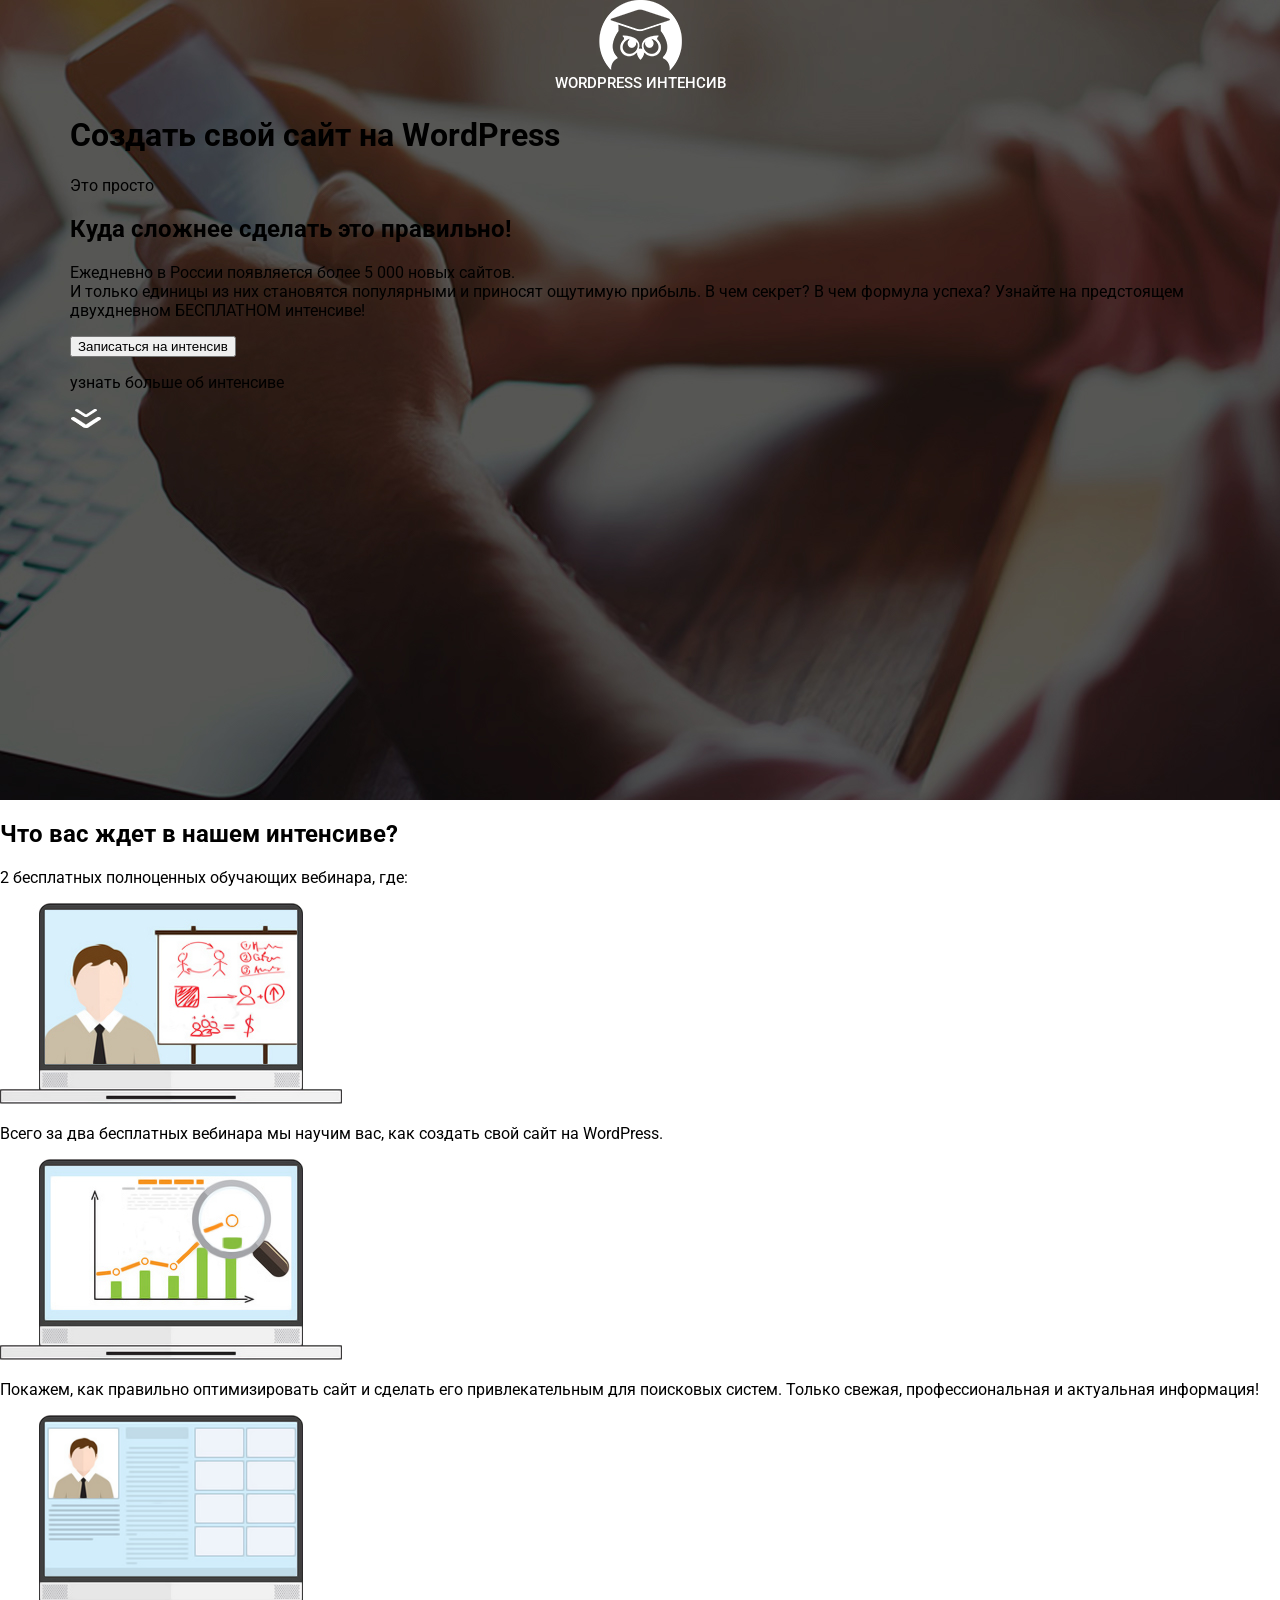
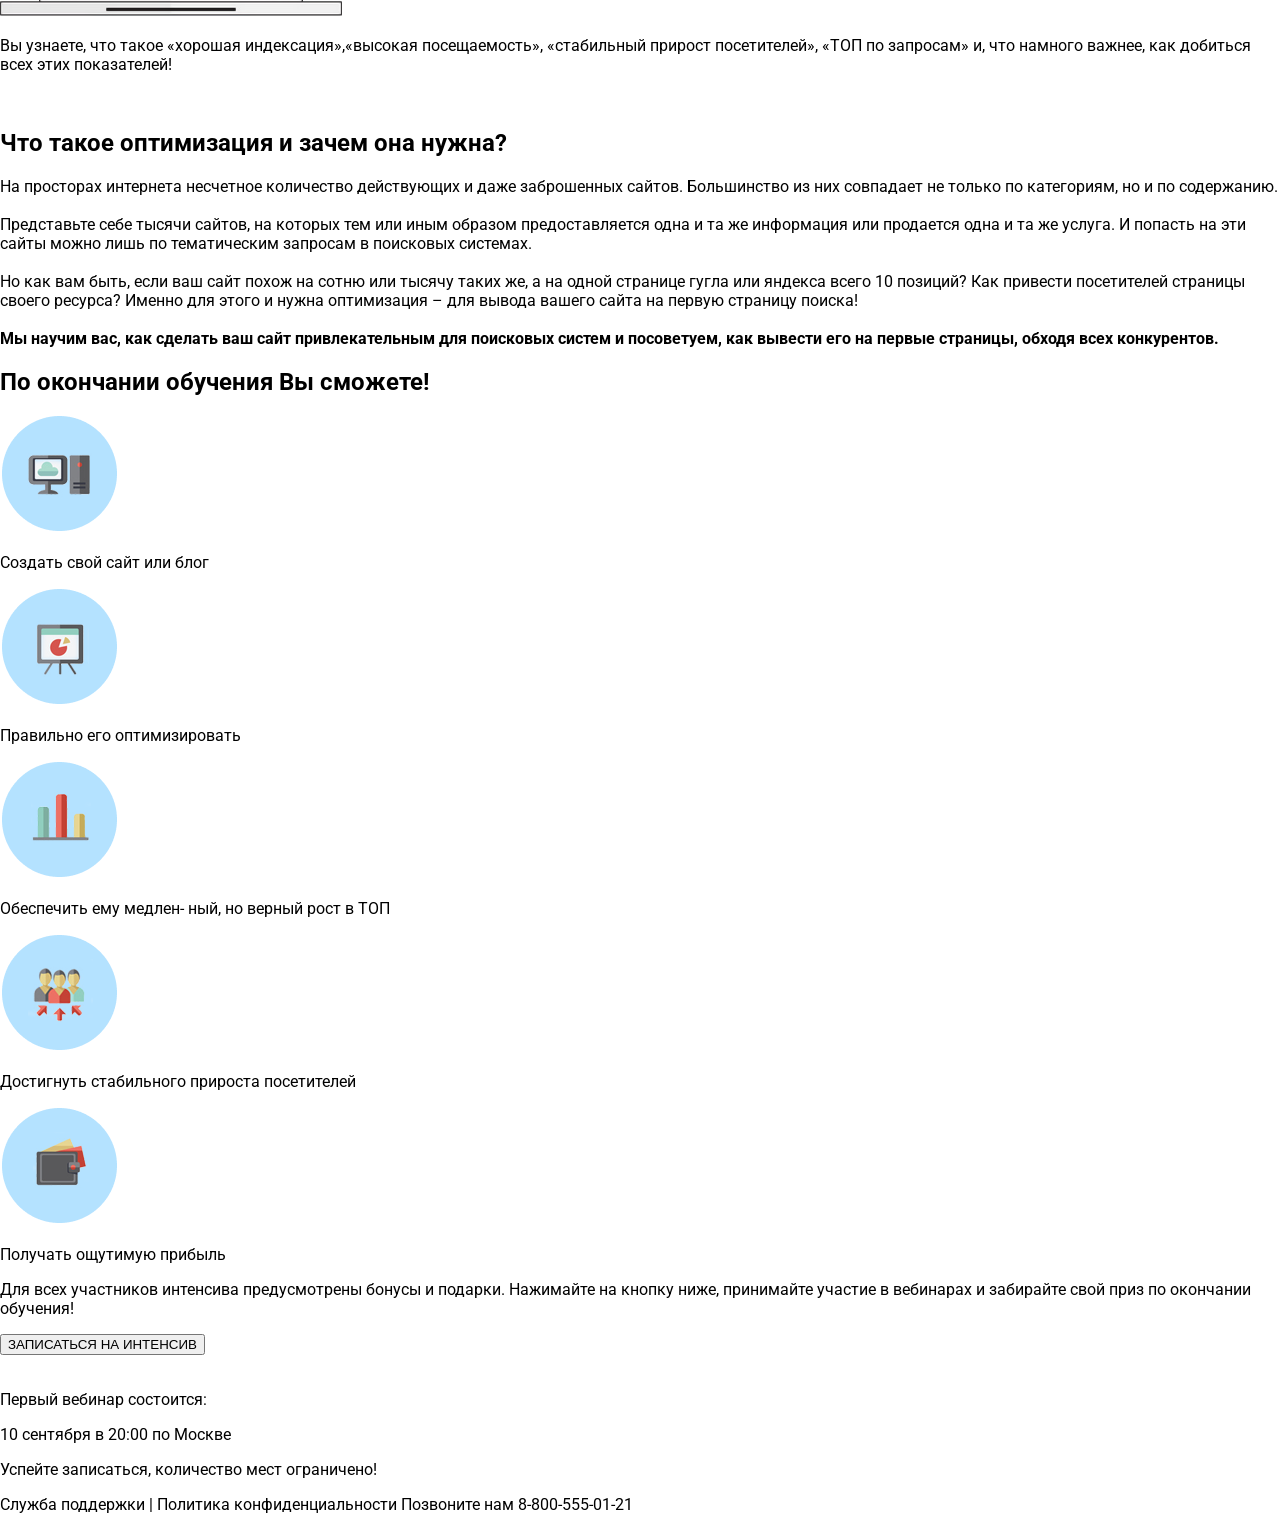
==== index.html @ 92de4f0f "firstCommit" ====
<!DOCTYPE html>
<html lang="ru">
<head>
    <meta charset="UTF-8">
    <meta http-equiv="X-UA-Compatible" content="IE=edge">
    <meta name="viewport" content="width=device-width, initial-scale=1.0">
    <title>WordlPress</title>
    <link rel="stylesheet" href="css/style.css">
    <link href="https://fonts.googleapis.com/css?family=Roboto:100,100italic,300,300italic,regular,italic,500,500italic,700,700italic,900,900italic" rel="stylesheet" />
</head>
<body>
    <header>
        <div class="container">
        <div class="logo">
            <img src='../SiteWorldPress/logo/logo.png' alt="logo" class="logo__img">
            <div class="logo__text">WordPress интенсив</div>
        </div>
        <div class="header-info">
            <h1>Создать свой сайт на WordPress </h1>
            <div class="line"></div>
            <p>Это просто</p>
            <div class="line"></div>
            <h2>Куда сложнее сделать это правильно!</h2>
        </div>
        <div class="promo-text">
            <p>Ежедневно в России появляется более 5 000 новых сайтов.<br>И только единицы из них становятся популярными и приносят ощутимую прибыль. В чем секрет? В чем формула успеха? Узнайте на предстоящем двухдневном <span>БЕСПЛАТНОМ</span> интенсиве!</p>
        </div>
        <button>Записаться на интенсив</button>
        <div class="more">
            <p>узнать больше об интенсиве</p>
            <img src="icons/down.png" alt="arrow down">
        </div>
    </div>
    </header>
    <section class="waiting">
        <h2 class="waiting-header">Что вас ждет в нашем интенсиве?</h2>
        <div class="line__yellow"></div>
        <p>2 бесплатных полноценных обучающих вебинара, где:</p>
        <div class="wrapper">
            <div class="wrapper__item">
                <img src="../SiteWorldPress/icons/Layer 10.jpg" alt="">
                <p>Всего за два бесплатных вебинара мы научим вас,
                    как создать свой сайт на WordPress. </p>
            </div>
            <div class="wrapper__item">
                <img src="../SiteWorldPress/icons/Layer 7.jpg" alt="">
                <p>Покажем, как правильно оптимизировать сайт и сделать его привлекательным для поисковых систем. Только свежая, профессиональная и актуальная информация!</p>
            </div>
            <div class="wrapper__item">
                <img src="../SiteWorldPress/icons/waiting_1.png" alt="">
                <p>Вы узнаете, что такое «хорошая индексация»,«высокая посещаемость», «стабильный прирост посетителей», «ТОП по запросам» и, что намного важнее, как добиться всех этих показателей!</p>
            </div>
        </div>
    </section>
    <section class="optimization">
        <div class="optimization__img">
            <img src="" alt="">
        </div>
        <div class="optimization__text">
            <h2 class="optimization__text__header">Что такое оптимизация и зачем она нужна?</h2>
            <p>На просторах интернета несчетное количество действующих и даже заброшенных сайтов. Большинство из них совпадает не только по категориям, но и по содержанию.<br><br>
                Представьте себе тысячи сайтов, на которых тем или иным образом предоставляется одна и та же информация или продается одна и та же услуга. И попасть на эти сайты можно лишь по тематическим запросам в поисковых системах.<br><br>
                Но как вам быть, если ваш сайт похож на сотню или тысячу таких же, а на одной странице гугла или яндекса всего 10 позиций? Как привести посетителей страницы своего ресурса? Именно для этого и нужна оптимизация – для вывода вашего сайта на первую страницу поиска!<br><br> 
                <b>Мы научим вас, как сделать ваш сайт привлекательным для поисковых систем и посоветуем, как вывести его на первые страницы, обходя всех конкурентов.</b></p>
        </div>
    </section>
    <section class="achievments-after-education">
        <h2>По окончании обучения Вы сможете!</h2>
        <div class="achievements-after-education__list">
            <div class="achievements-after-education__list__first">
                <img src="../SiteWorldPress/icons/Circle1.png" alt="">
                <p>Создать свой сайт или блог</p>
            </div>
            <div class="achievements-after-education__list__second">
                <img src="../SiteWorldPress/icons/Circle2.png" alt="">
                <p>Правильно его оптимизировать</p>
            </div>
            <div class="achievements-after-education__list__third">
                <img src="../SiteWorldPress/icons/Circle3.png" alt="">
                <p>Обеспечить ему медлен-
                    ный, но верный рост в 
                    ТОП</p>
            </div>
            <div class="achievements-after-education__list__forth">
                <img src="../SiteWorldPress/icons/Circle4.png" alt="">
                <p>Достигнуть стабильного прироста посетителей</p>
            </div>
            <div class="achievements-after-education__list__fifth">
                <img src="../SiteWorldPress/icons/Circle5.png" alt="">
                <p>Получать ощутимую прибыль</p>
            </div>
        </div>
        </section>
        <section class="bonus">
            <p>Для всех участников интенсива предусмотрены бонусы и подарки. Нажимайте на кнопку ниже, принимайте участие в вебинарах и забирайте свой приз по окончании обучения!</p>
            <button>ЗАПИСАТЬСЯ НА ИНТЕНСИВ</button>
        </section>
        <section class="date">
            <img src="" alt="" class="laptop">
            <p>Первый вебинар состоится:</p>
            <p class="blue">10 сентября в 20:00 по Москве</p>
            <p>Успейте записаться, количество мест ограничено!</p>
        </section>
        <footer>
            <div class="futher-info">
                <p>Служба поддержки  |  Политика конфиденциальности Позвоните нам 8-800-555-01-21</p>
            </div>
        </footer>
</body>
</html>
---- css/style.css ----
body {
    margin: 0px;
    padding: 0px;
    font-family: Roboto;
    box-sizing: border-box;
}

.container {
    width: 1140px;
    margin: 0 auto;
}
header {
    height: 800px;
    background: url('../img/headerImage.jpg') center center/cover no-repeat;
}

.logo .logo__img, .logo .logo__text{
    display: block;
    margin: 0 auto;
}


.logo__text {
    margin-top: 0px;
    margin-bottom: 0px;
    color: white;
    font-weight: 500;
    font-size: 15px;
    line-height: 24px;
    text-align: center;
    text-transform: uppercase;
    margin-left: 880px;
}
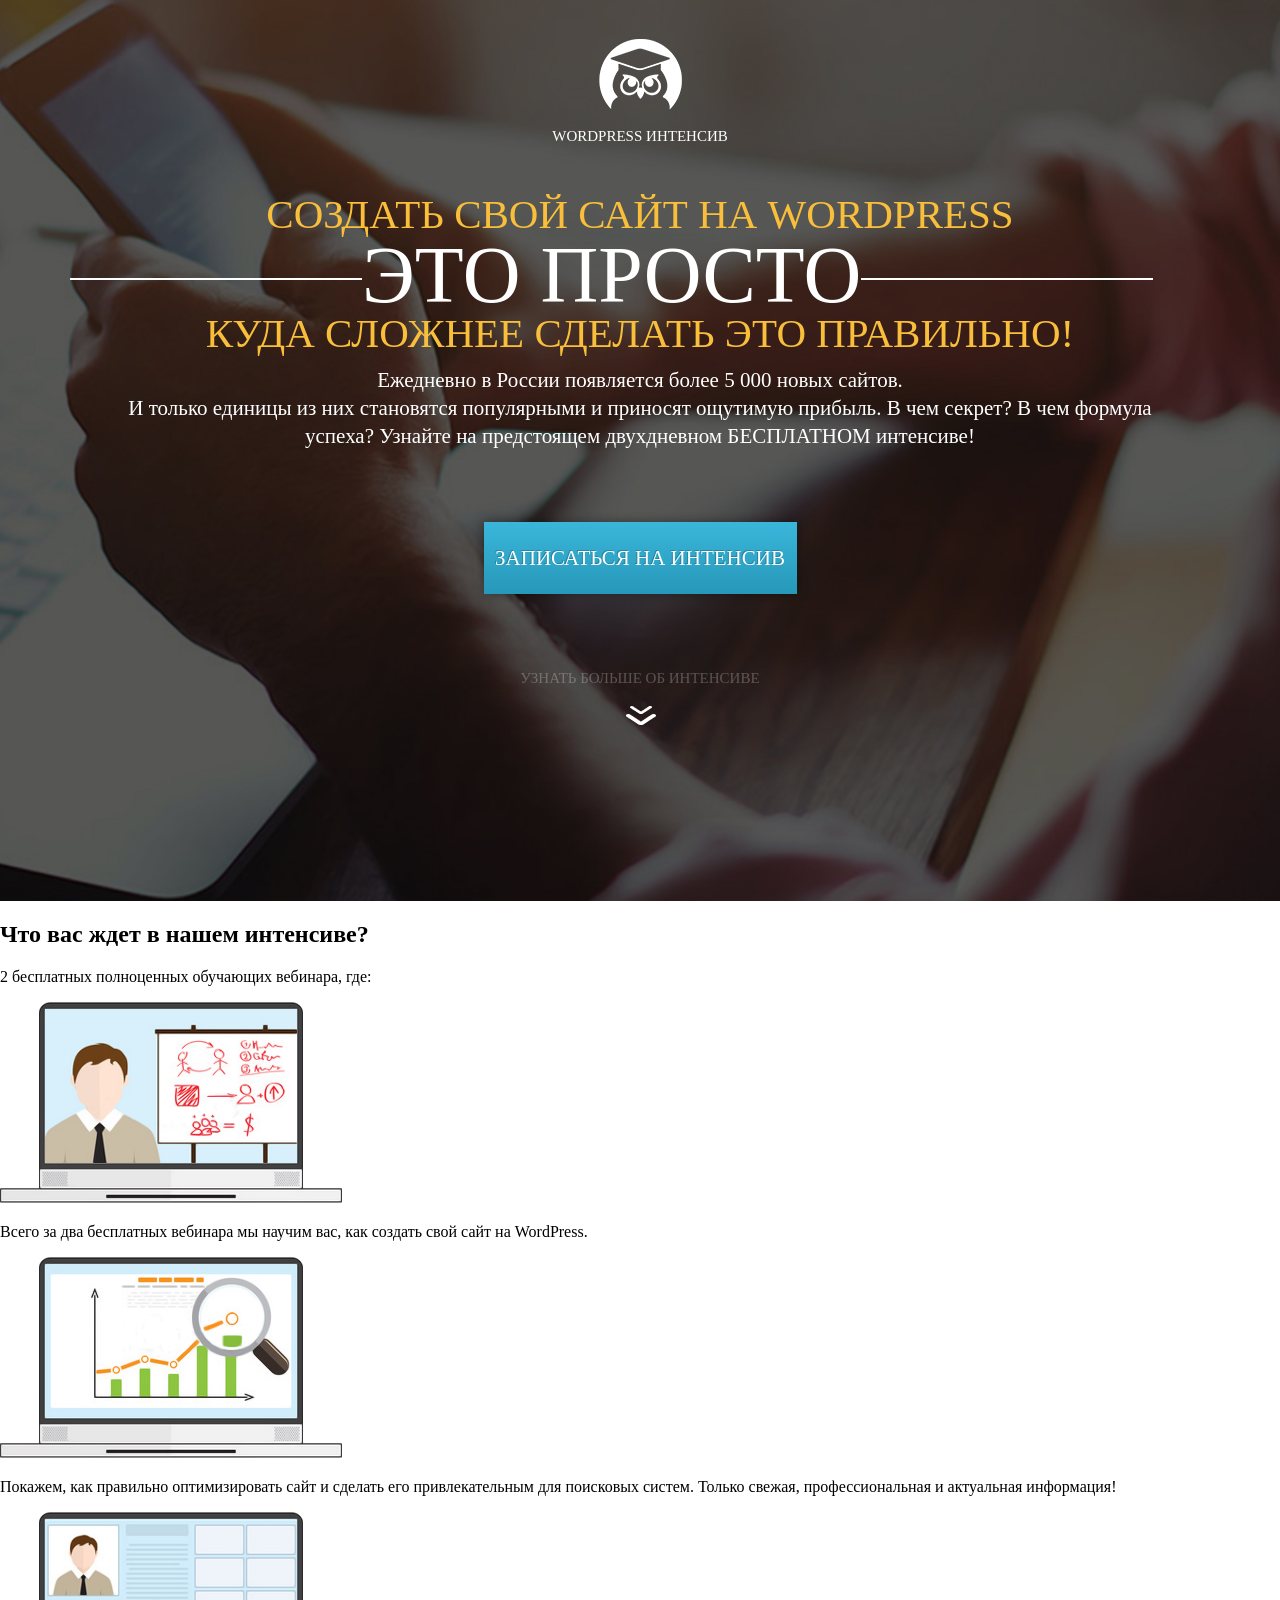
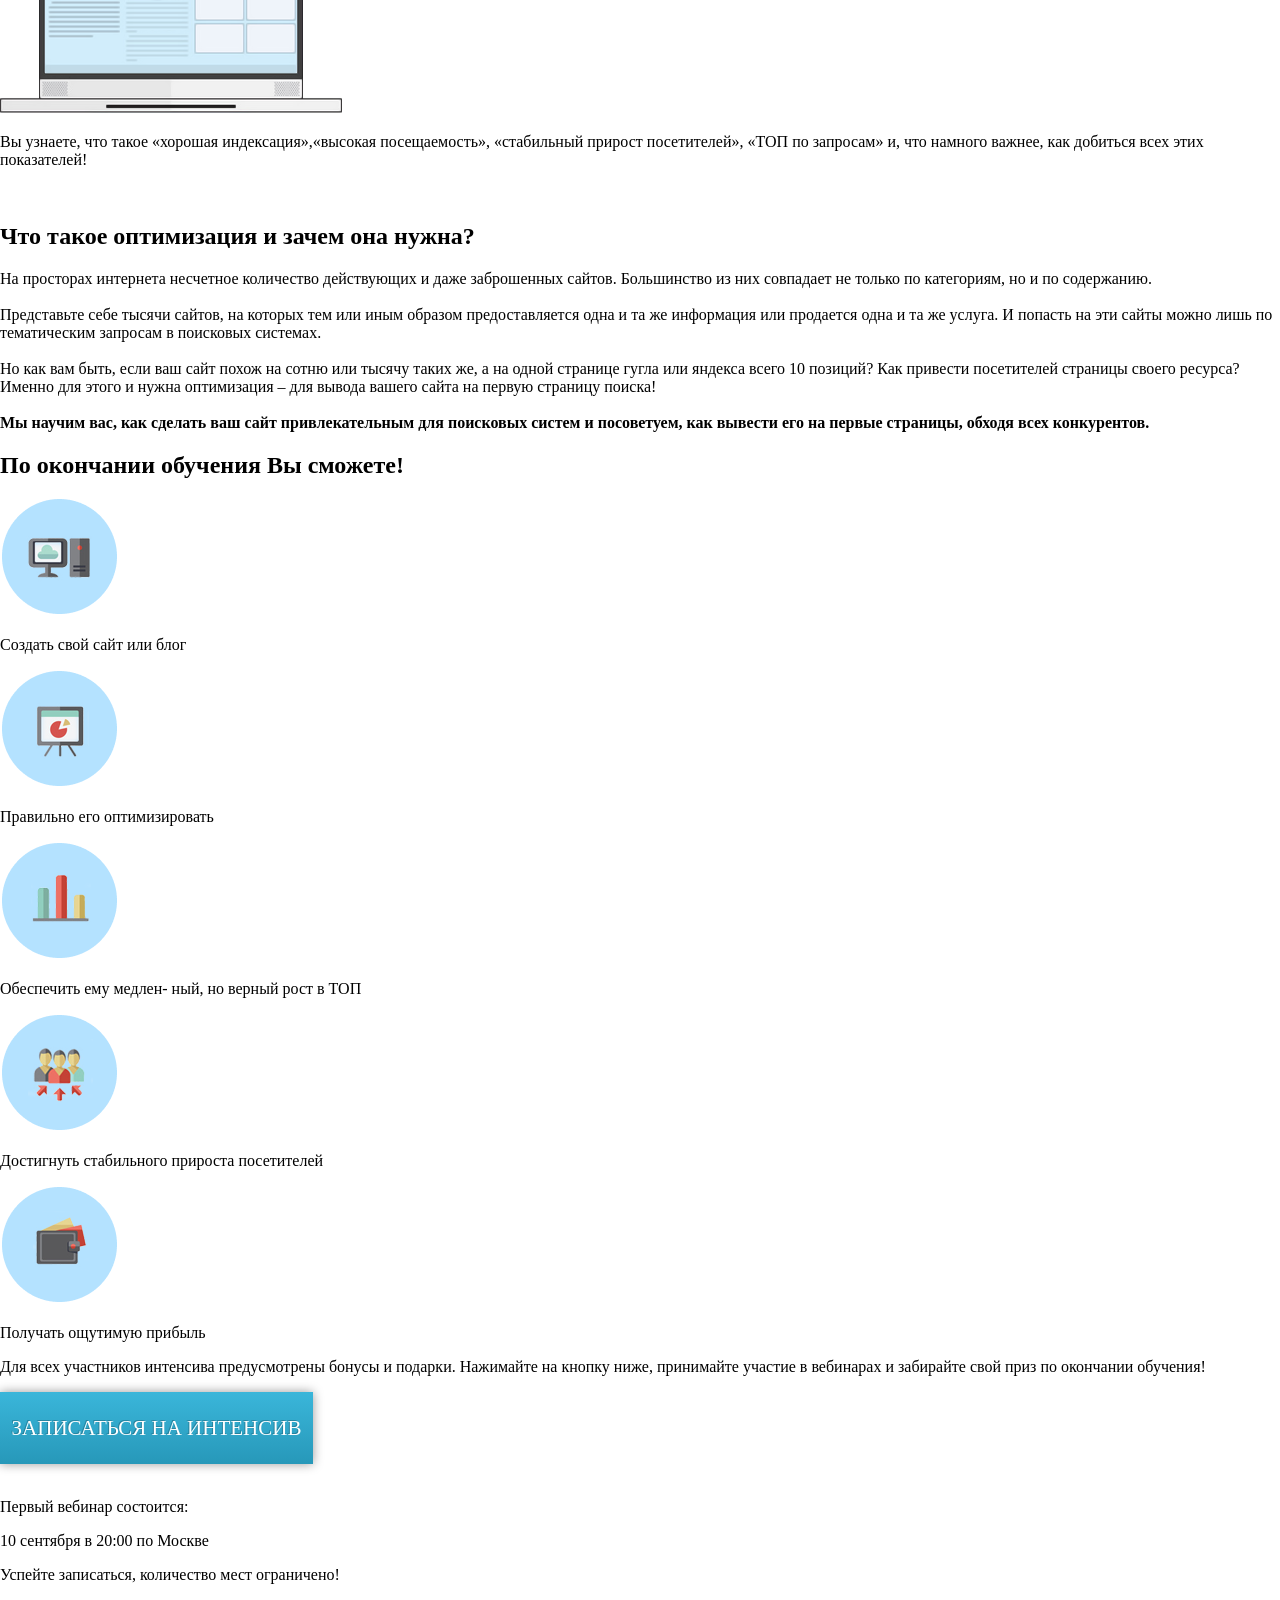
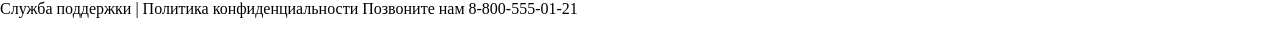
==== commit 2d483cb7: "header" ====
--- a/index.html
+++ b/index.html
@@ -1,5 +1,5 @@
 <!DOCTYPE html>
-<html lang="ru">
+<html lang="en">
 <head>
     <meta charset="UTF-8">
     <meta http-equiv="X-UA-Compatible" content="IE=edge">
@@ -16,16 +16,20 @@
             <div class="logo__text">WordPress интенсив</div>
         </div>
         <div class="header-info">
-            <h1>Создать свой сайт на WordPress </h1>
+            <h1 class="header-info__title">Создать свой сайт на WordPress </h1>
+            <div class="header-info__big-block">
             <div class="line"></div>
-            <p>Это просто</p>
+            <h2 class="header-info__big-title">Это просто</h2>
             <div class="line"></div>
-            <h2>Куда сложнее сделать это правильно!</h2>
+        </div>
+            <h2 class="header-info__title">Куда сложнее сделать это правильно!</h2>
         </div>
         <div class="promo-text">
-            <p>Ежедневно в России появляется более 5 000 новых сайтов.<br>И только единицы из них становятся популярными и приносят ощутимую прибыль. В чем секрет? В чем формула успеха? Узнайте на предстоящем двухдневном <span>БЕСПЛАТНОМ</span> интенсиве!</p>
+            <p>Ежедневно в России появляется более 5 000 новых сайтов.<br>И только единицы из них становятся популярными и приносят ощутимую прибыль. В чем секрет? В чем формула <br> успеха? Узнайте на предстоящем двухдневном <span>БЕСПЛАТНОМ</span> интенсиве!</p>
         </div>
+        <div class="button">
         <button>Записаться на интенсив</button>
+    </div>
         <div class="more">
             <p>узнать больше об интенсиве</p>
             <img src="icons/down.png" alt="arrow down">
--- a/css/style.css
+++ b/css/style.css
@@ -1,7 +1,7 @@
 body {
     margin: 0px;
     padding: 0px;
-    font-family: Roboto;
+    font-family: "Roboto - Black";
     box-sizing: border-box;
 }
 
@@ -12,11 +12,16 @@
 header {
     height: 800px;
     background: url('../img/headerImage.jpg') center center/cover no-repeat;
+    padding: 39px 0px 62px 0px;
 }
 
 .logo .logo__img, .logo .logo__text{
     display: block;
     margin: 0 auto;
+}
+
+.logo .logo__text {
+    margin-top: 14px;
 }
 
 
@@ -29,5 +34,100 @@
     line-height: 24px;
     text-align: center;
     text-transform: uppercase;
-    margin-left: 880px;
 }
+
+.header-info__title {
+    color: #f9bf3b;
+    font-size: 41px;
+    font-weight: 400;
+    line-height: 24px;
+    text-transform: uppercase;
+    text-align: center;
+}
+
+.header-info h1:first-child {
+    margin-top: 54px;
+}
+
+.header-info h2:last-child {
+    margin-bottom: 0px;
+}
+
+.header-info .header-info__big-title {
+    color: #ffffff;
+    font-size: 80px;
+    font-weight: 400;
+    line-height: 24px;
+    text-transform: uppercase;
+    margin-top: 0px;
+    margin-bottom: 0px;
+}
+
+.header-info__big-block {
+    display: flex;
+    align-items: center;
+    padding-top: 10px;
+}
+.header-info__big-block .line {
+    width: 292px;
+    height: 2px;
+    background-color: white;
+    margin-top: 7px;
+}
+
+.promo-text {
+    display: block;
+    margin: 0 auto;
+    color: #ffffff;
+    font-style: normal;
+    font-weight: 100;
+    font-size: 21px;
+    line-height: 28px;
+    text-align: center;
+}
+.button {
+    display: block;
+    margin: 0 auto;
+    width: 313px;
+    height: 72px;
+    margin-top: 72px;
+    margin-bottom: 72px;
+}
+
+button {
+    border-style: none;
+    width: 313px;
+    height: 72px;
+    background: linear-gradient(0deg, #2798B9 0%, #3AB6DA 100%);
+    box-shadow: 0px 0px 10px rgba(0, 0, 0, 0.4);
+    font-family: Roboto Condensed;
+    font-style: normal;
+    font-weight:100;
+    font-size: 21px;
+    line-height: 24px;
+    text-align: center;
+    text-transform: uppercase;
+    
+    color: #FFFFFF;
+    
+    text-shadow: -1px -1px 0px rgba(0, 0, 0, 0.22);
+}
+
+.more p {
+    text-align: center;
+    font-style: normal;
+    font-weight: 100;
+    font-size: 15px;
+    line-height: 24px;
+    /* identical to box height, or 160% */
+    align-items: center;
+    text-align: center;
+    text-transform: uppercase;
+    color: white;
+    opacity: 0.25;
+}
+
+.more img {
+   display: block;
+   margin: 0 auto;
+}
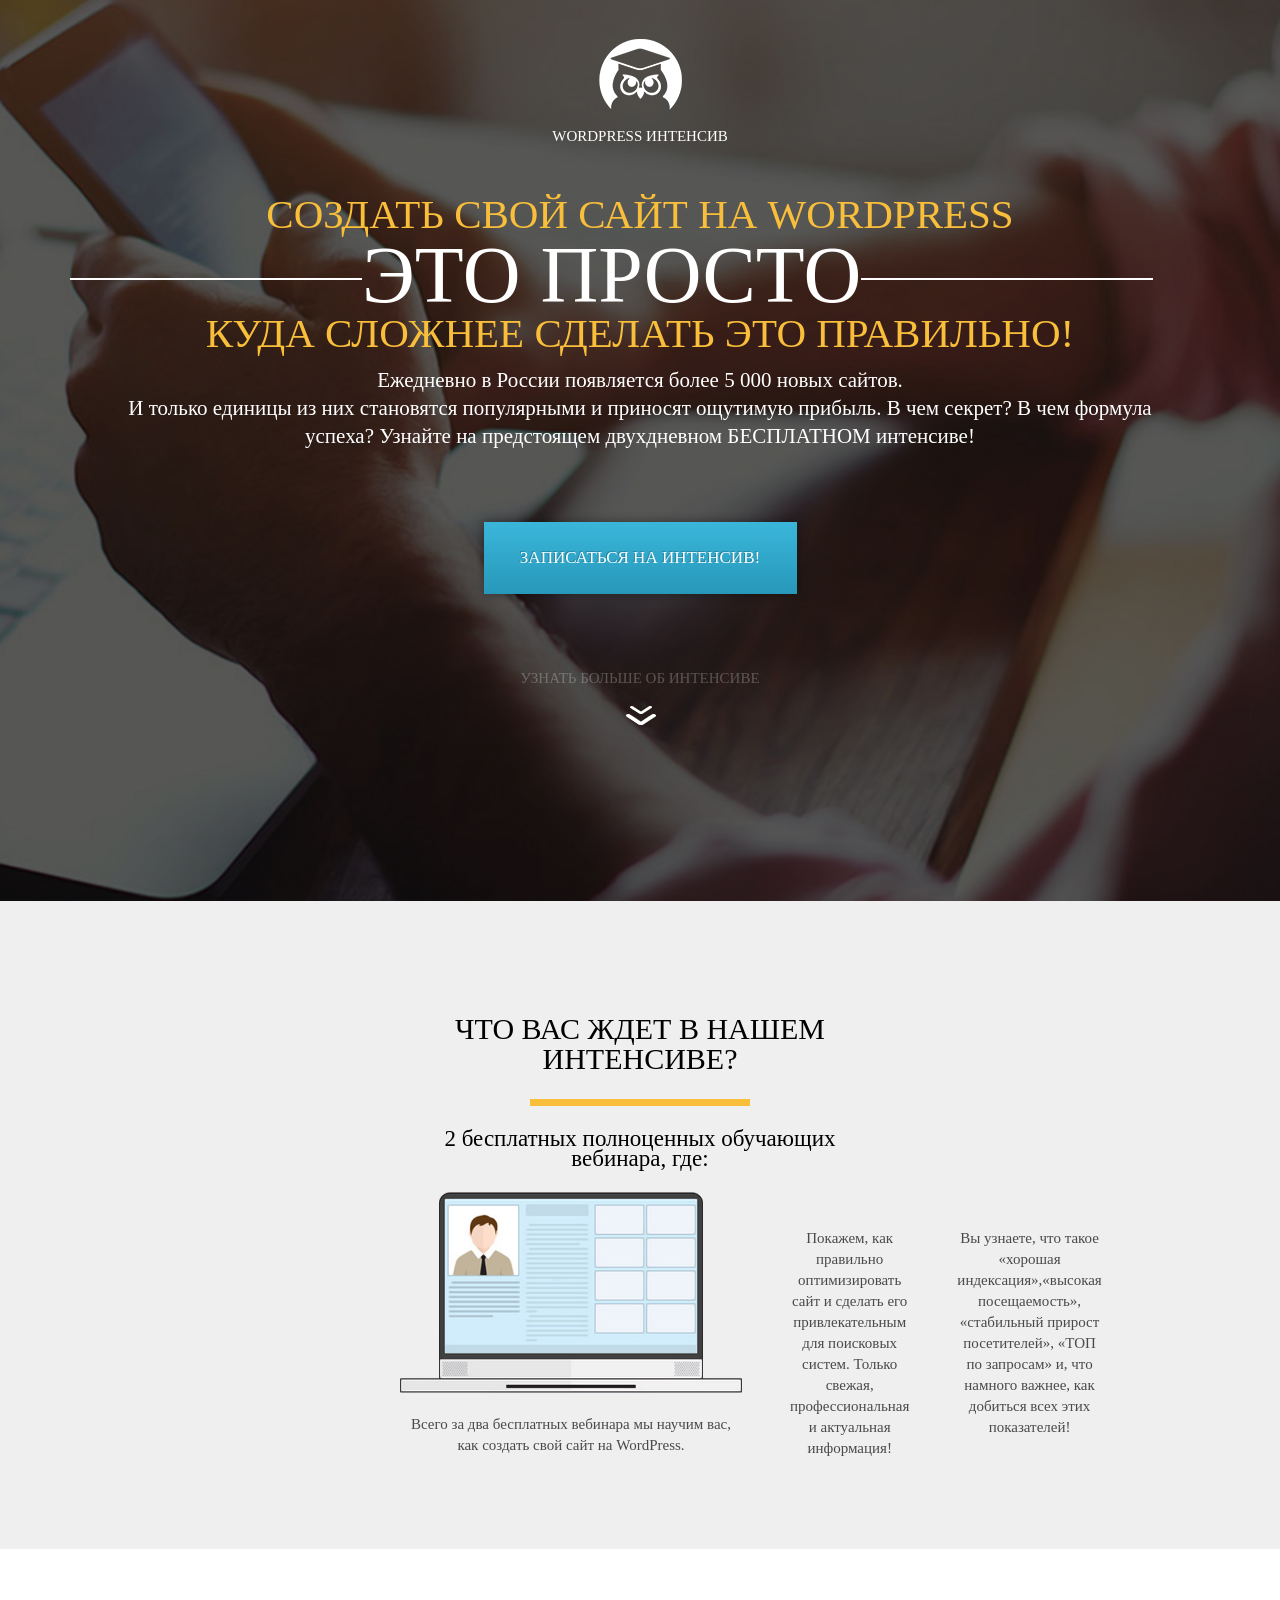
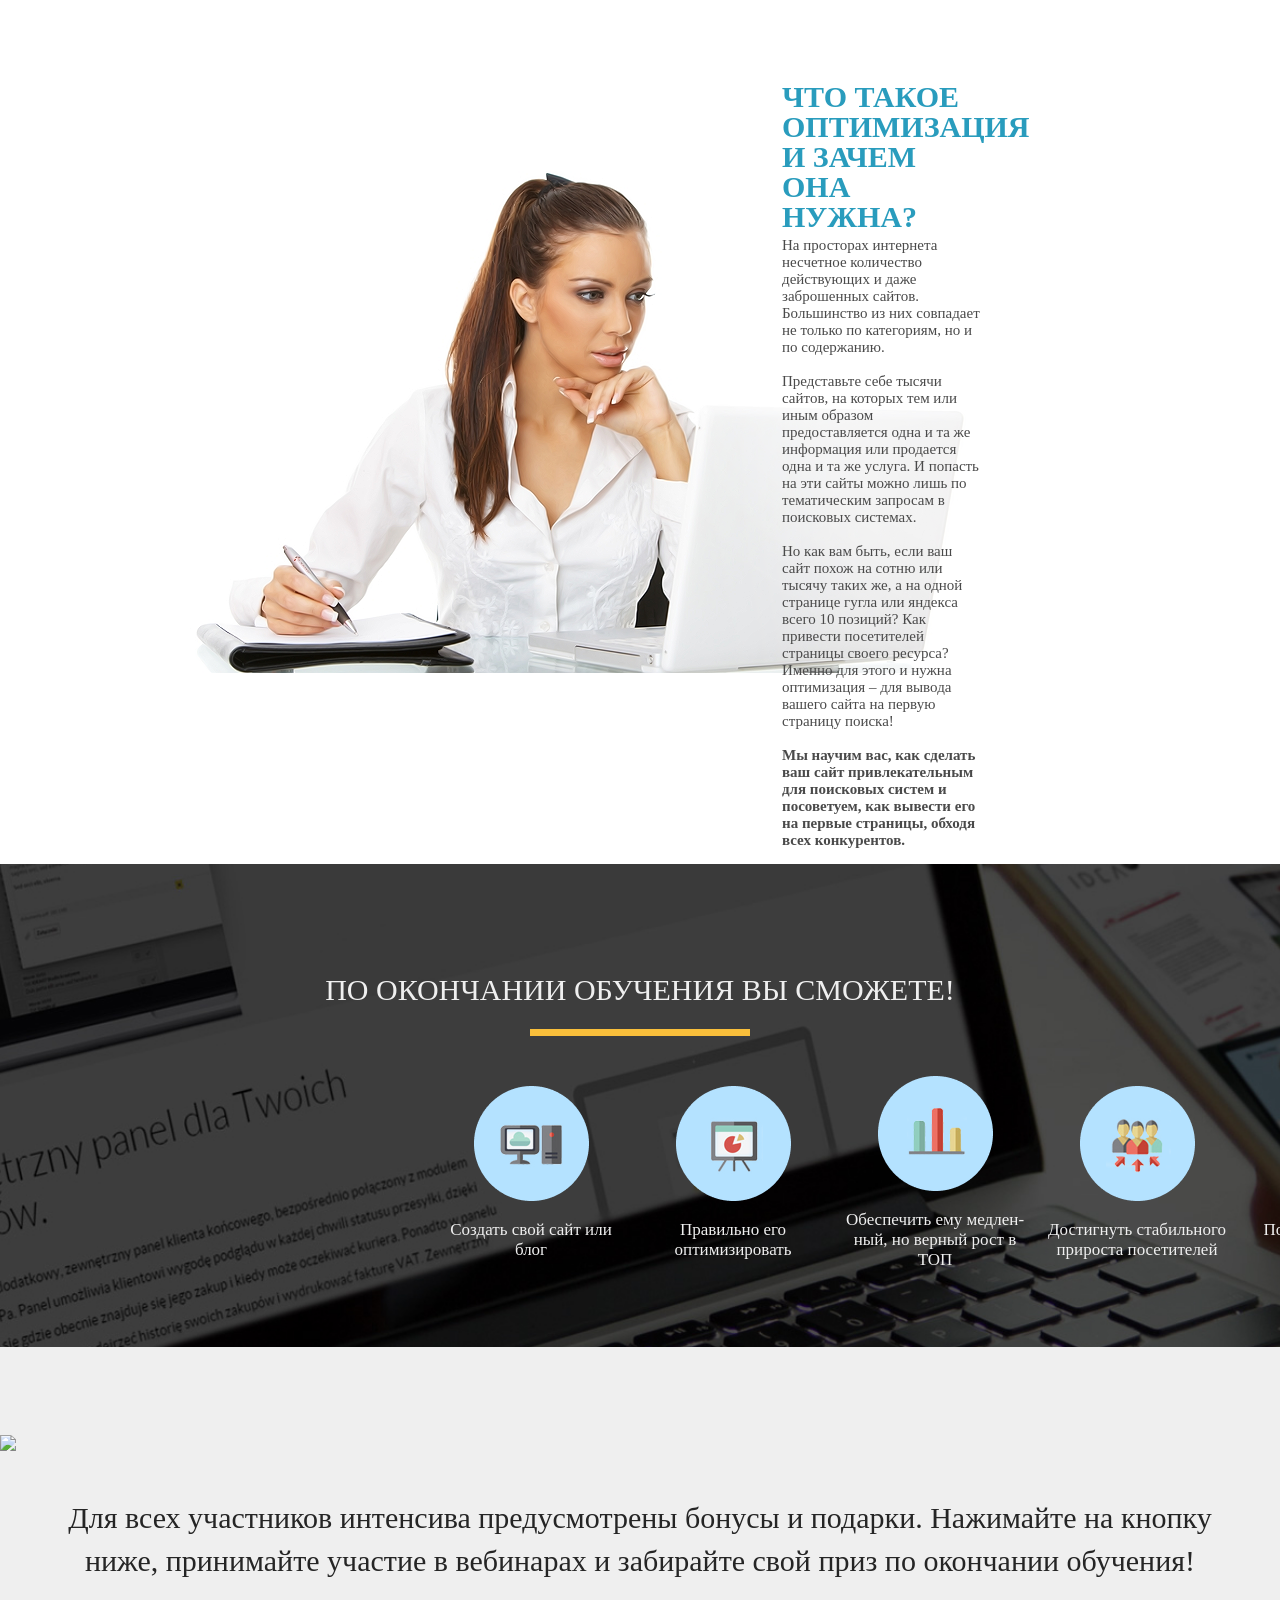
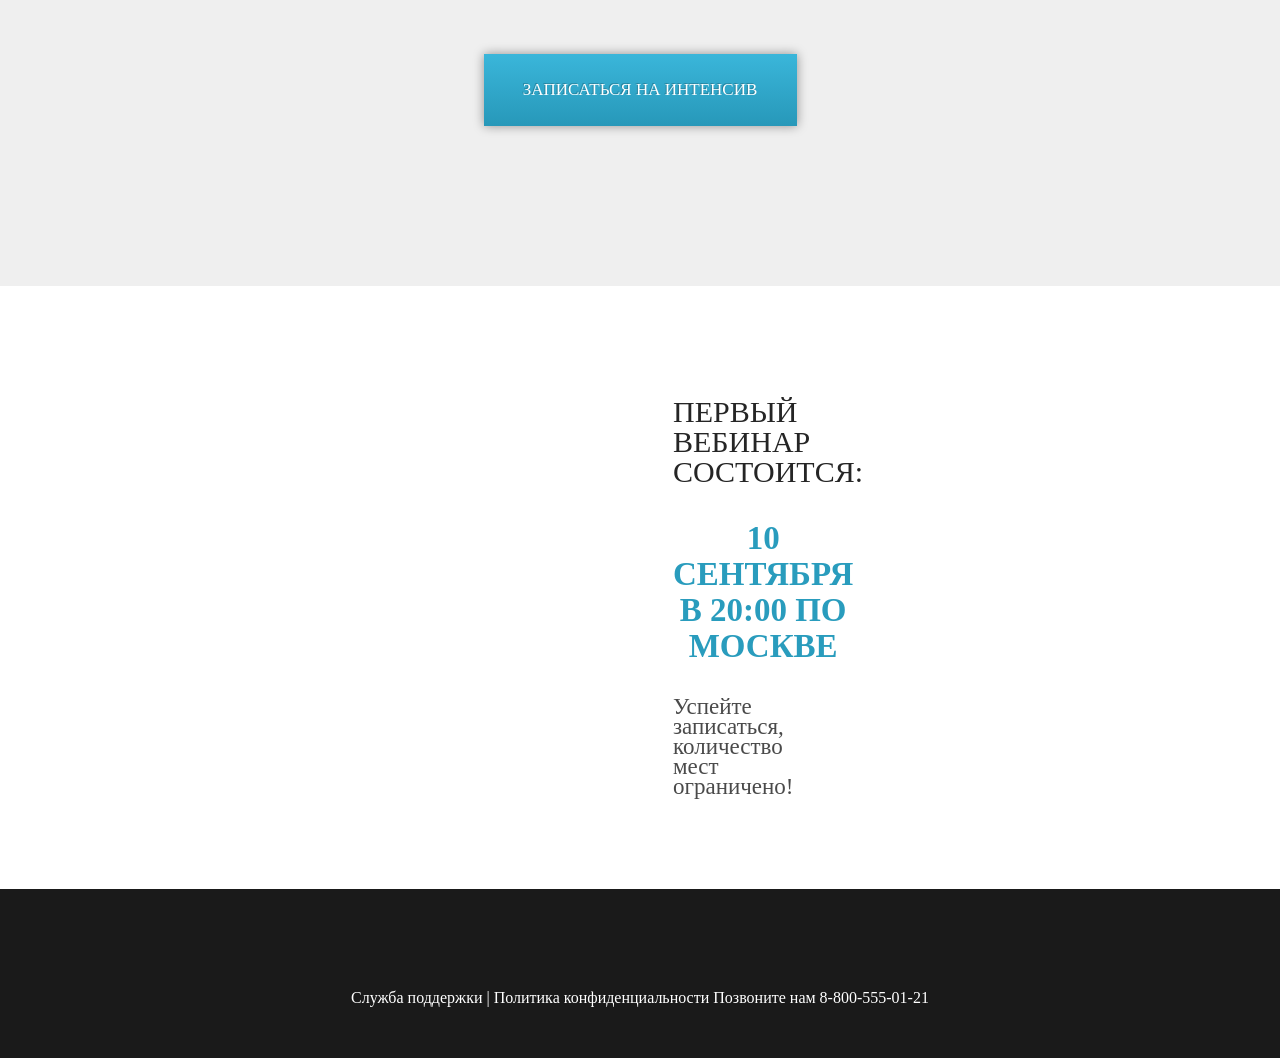
==== commit 32026910: "Final version with bad names of classes" ====
--- a/index.html
+++ b/index.html
@@ -28,7 +28,7 @@
             <p>Ежедневно в России появляется более 5 000 новых сайтов.<br>И только единицы из них становятся популярными и приносят ощутимую прибыль. В чем секрет? В чем формула <br> успеха? Узнайте на предстоящем двухдневном <span>БЕСПЛАТНОМ</span> интенсиве!</p>
         </div>
         <div class="button">
-        <button>Записаться на интенсив</button>
+        <button>Записаться на интенсив!</button>
     </div>
         <div class="more">
             <p>узнать больше об интенсиве</p>
@@ -38,28 +38,27 @@
     </header>
     <section class="waiting">
         <h2 class="waiting-header">Что вас ждет в нашем интенсиве?</h2>
-        <div class="line__yellow"></div>
-        <p>2 бесплатных полноценных обучающих вебинара, где:</p>
+        <div class="waiting__line__yellow"></div>
+        <div class="waiting__content">
+            <p>2 бесплатных полноценных обучающих вебинара, где:</p>
+        </div>
         <div class="wrapper">
             <div class="wrapper__item">
-                <img src="../SiteWorldPress/icons/Layer 10.jpg" alt="">
+                <img src="../SiteWorldPress/icons/waiting_1.png" alt="">
                 <p>Всего за два бесплатных вебинара мы научим вас,
                     как создать свой сайт на WordPress. </p>
             </div>
             <div class="wrapper__item">
-                <img src="../SiteWorldPress/icons/Layer 7.jpg" alt="">
+                <img src="../SiteWorldPress/icons/waiting_2.png" alt="">
                 <p>Покажем, как правильно оптимизировать сайт и сделать его привлекательным для поисковых систем. Только свежая, профессиональная и актуальная информация!</p>
             </div>
             <div class="wrapper__item">
-                <img src="../SiteWorldPress/icons/waiting_1.png" alt="">
+                <img src="../SiteWorldPress/icons/waiting_3.png" alt="">
                 <p>Вы узнаете, что такое «хорошая индексация»,«высокая посещаемость», «стабильный прирост посетителей», «ТОП по запросам» и, что намного важнее, как добиться всех этих показателей!</p>
             </div>
         </div>
     </section>
     <section class="optimization">
-        <div class="optimization__img">
-            <img src="" alt="">
-        </div>
         <div class="optimization__text">
             <h2 class="optimization__text__header">Что такое оптимизация и зачем она нужна?</h2>
             <p>На просторах интернета несчетное количество действующих и даже заброшенных сайтов. Большинство из них совпадает не только по категориям, но и по содержанию.<br><br>
@@ -70,40 +69,44 @@
     </section>
     <section class="achievments-after-education">
         <h2>По окончании обучения Вы сможете!</h2>
+        <div class="waiting__line__yellow"></div>
         <div class="achievements-after-education__list">
-            <div class="achievements-after-education__list__first">
+            <div class="achievements-after-education__list__item">
                 <img src="../SiteWorldPress/icons/Circle1.png" alt="">
                 <p>Создать свой сайт или блог</p>
             </div>
-            <div class="achievements-after-education__list__second">
+            <div class="achievements-after-education__list__item">
                 <img src="../SiteWorldPress/icons/Circle2.png" alt="">
                 <p>Правильно его оптимизировать</p>
             </div>
-            <div class="achievements-after-education__list__third">
+            <div class="achievements-after-education__list__item">
                 <img src="../SiteWorldPress/icons/Circle3.png" alt="">
                 <p>Обеспечить ему медлен-
                     ный, но верный рост в 
                     ТОП</p>
             </div>
-            <div class="achievements-after-education__list__forth">
+            <div class="achievements-after-education__list__item">
                 <img src="../SiteWorldPress/icons/Circle4.png" alt="">
                 <p>Достигнуть стабильного прироста посетителей</p>
             </div>
-            <div class="achievements-after-education__list__fifth">
+            <div class="achievements-after-education__list__item">
                 <img src="../SiteWorldPress/icons/Circle5.png" alt="">
                 <p>Получать ощутимую прибыль</p>
             </div>
         </div>
         </section>
         <section class="bonus">
+            <img src="../SiteWorldPress/img/gift.png">
             <p>Для всех участников интенсива предусмотрены бонусы и подарки. Нажимайте на кнопку ниже, принимайте участие в вебинарах и забирайте свой приз по окончании обучения!</p>
+            <div class="button">
             <button>ЗАПИСАТЬСЯ НА ИНТЕНСИВ</button>
+        </div>
         </section>
         <section class="date">
-            <img src="" alt="" class="laptop">
-            <p>Первый вебинар состоится:</p>
+            <img src="../SiteWorldPress/img/first.png" alt="" class="laptop">
+            <p class="heading">Первый вебинар состоится:</p>
             <p class="blue">10 сентября в 20:00 по Москве</p>
-            <p>Успейте записаться, количество мест ограничено!</p>
+            <p class="places">Успейте записаться, количество мест ограничено!</p>
         </section>
         <footer>
             <div class="futher-info">
--- a/css/style.css
+++ b/css/style.css
@@ -96,18 +96,18 @@
 
 button {
     border-style: none;
-    width: 313px;
-    height: 72px;
+    min-width: 313px;
+    min-height: 72px;
     background: linear-gradient(0deg, #2798B9 0%, #3AB6DA 100%);
     box-shadow: 0px 0px 10px rgba(0, 0, 0, 0.4);
     font-family: Roboto Condensed;
     font-style: normal;
     font-weight:100;
-    font-size: 21px;
-    line-height: 24px;
-    text-align: center;
-    text-transform: uppercase;
-    
+    font-size: 17px;
+    line-height: 24px;
+    text-align: center;
+    text-transform: uppercase;
+    padding: 10px 7px;
     color: #FFFFFF;
     
     text-shadow: -1px -1px 0px rgba(0, 0, 0, 0.22);
@@ -131,3 +131,209 @@
    display: block;
    margin: 0 auto;
 }
+
+
+
+/* Основной блок */
+
+.waiting {
+    padding-top: 88px;
+    background: #EFEFEF;
+    padding-left: 400px;
+    padding-right: 400px;
+    padding-bottom: 75px;
+}
+.waiting-header {
+    font-weight: normal;
+    font-size: 30px;
+    line-height: 30px;
+    align-items: center;
+    text-align: center;
+    text-transform: uppercase;
+}
+
+.waiting__line__yellow {
+    display: block;
+    margin: 0 auto;
+    height: 7px;
+    width: 220px;
+    border: none;
+    background: #F9BF3B;
+}
+
+.waiting__content {
+    text-align: center;
+    font-style: normal;
+    font-weight: normal;
+    font-size: 23px;
+    line-height: 20px;
+}
+
+.wrapper {
+    display: flex;
+    justify-content: space-between;
+}
+
+.wrapper__item {
+    width: 370px;
+    min-height: 85px;
+    margin-right: 48px;
+    text-align: center;
+    font-weight: 300;
+    font-size: 15px;
+    line-height: 21px;
+    align-items: center;
+    text-align: center;
+
+    color: #4A4A4A;
+}
+
+
+/* More information */
+.optimization {
+    min-height: 503px;
+    margin-top: 47px;
+    margin-left: 150px;
+    padding-right: 300px;
+    background: url('../img/Layer_7.jpg') left no-repeat;
+}
+.optimization__text {
+    margin-left: 632px;
+    padding-top: 61px;
+}
+.optimization__text__header {
+    font-weight: 900;
+    font-size: 30px;
+    line-height: 30px;
+    text-transform: uppercase;
+    color: #299CBD;
+    margin-bottom: 5px;
+}
+
+.optimization__text p {
+    padding-top: 0px;
+    margin-top: 0px;
+    font-style: normal;
+    font-weight: 300;
+    font-size: 15px;
+    color: #4A4A4A;
+}
+
+/*At the end of education*/
+.achievments-after-education {
+    background: url('../img/second_bg.png') center center/cover no-repeat;
+    padding-top: 86px;
+}
+
+.achievments-after-education h2 {
+    font-weight: normal;
+    font-size: 30px;
+    line-height: 30px;
+    text-align: center;
+    text-transform: uppercase;
+    color: #EFEFEF;
+}
+
+.achievements-after-education__list {
+    display: flex;
+    justify-content: space-between;
+    margin-left: 436px;
+    margin-right: 433px;
+    margin-top: 39px;
+    padding-bottom: 60px;
+}
+
+.achievements-after-education__list__item {
+    margin-right: 12px;
+    align-self: center;
+}
+
+.achievments-after-education img  {
+    display: block;
+    margin: 0 auto;
+}
+
+.achievements-after-education__list p {
+    width: 190px;
+    font-weight: 300;
+    font-size: 17px;
+    line-height: 20px;
+    text-align: center;
+    color: #EFEFEF;
+}
+
+.bonus {
+    background-color:#EFEFEF;
+    padding-bottom: 88px;
+}
+
+.bonus img {
+    display: block;
+    margin:0 auto;
+    padding-top: 88px;
+}
+
+.bonus p {
+    font-weight: normal;
+    font-size: 30px;
+    line-height: 43px;
+    align-items: center;
+    text-align: center;
+    width: 1161px;
+    color: #252525;
+    margin: 0 auto;
+    padding-top: 45px;
+}
+.date {
+    margin-left: 673px;
+    margin-right: 670px;
+    padding-bottom: 53px;
+}
+.date img {
+    display: block;
+    margin: 0 auto;
+    padding-top: 81px;
+}
+
+.date .heading {
+    font-weight: normal;
+    font-size: 30px;
+    line-height: 30px;
+    text-align: center;
+    text-transform: uppercase;
+    color: #252525;
+}
+
+.date .blue {
+    font-weight: 900;
+    font-size: 33px;
+    line-height: 36px;
+    /* or 100% */
+
+    display: flex;
+    align-items: center;
+    text-align: center;
+    text-transform: uppercase;
+
+    color: #299CBD;
+}
+
+.date .places {
+    font-weight: normal;
+    font-size: 23px;
+    line-height: 20px;
+    align-items: center;
+    text-align: center;
+    color: #4A4A4A;
+}
+
+footer {
+    height: 169px;
+    background-color: #1A1A1A;
+}
+
+footer p {
+    color: white;
+    text-align: center;
+    padding-top: 100px;
+}
